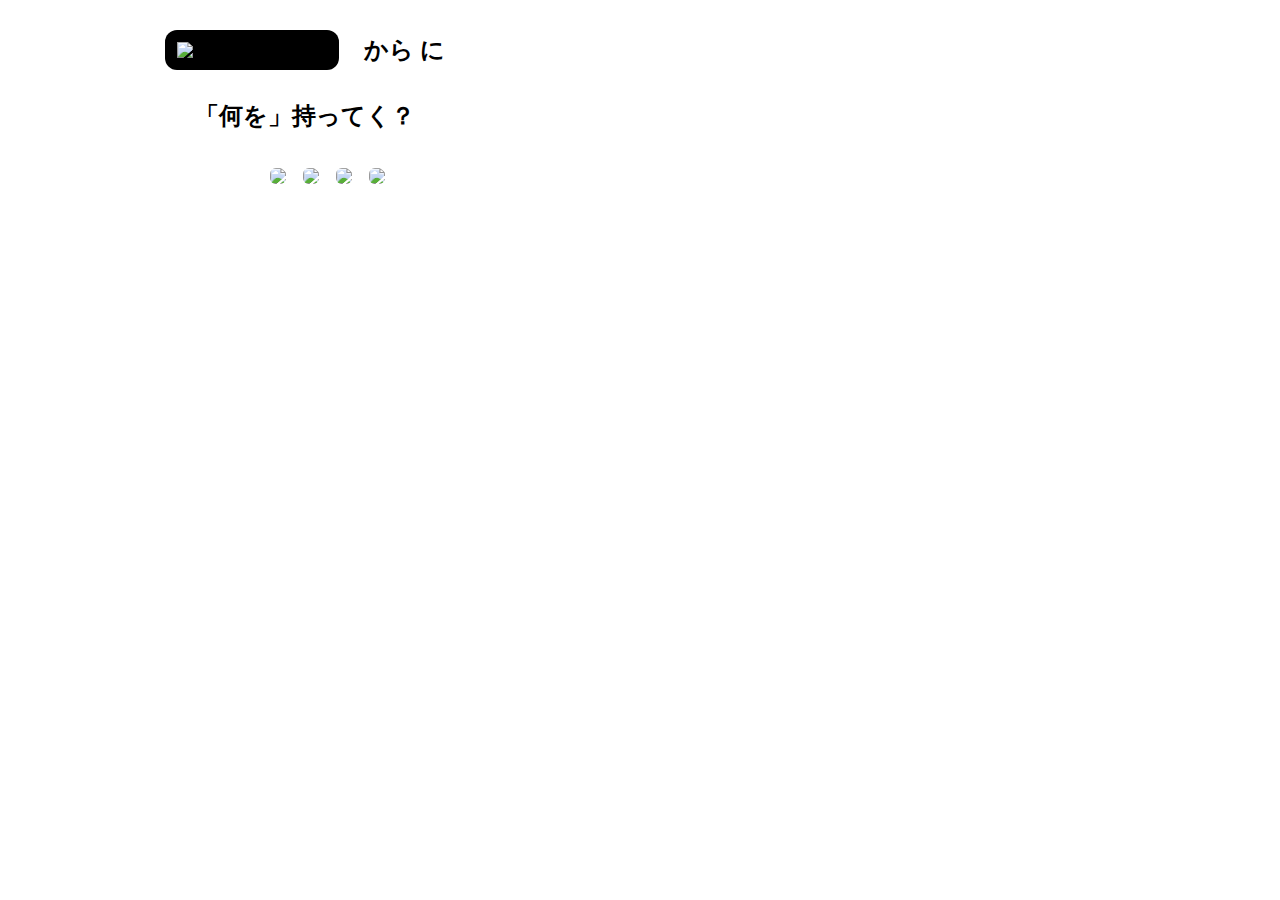
==== html/index2.html @ 521d1661 "レイアウト調整" ====
<!DOCTYPE html>
<html lang="jp">
<head>
        <meta charset="utf-8">
        <meta name="viewport" content="width=device-width, initial-scale=1">
        <meta name="keywords" content="">
        <meta name="description" content="">
        <title></title>
        <!--[if lt IE 9]>
        <script src="http://html5shiv.googlecode.com/svn/trunk/html5.js"></script>
        <![endif]-->
       <!-- <link rel="shortcut icon" href="favicon.ico"> -->
        <link rel="stylesheet" href="css/style.css">
        <script type="text/javascript" src="js/jquery-3.3.1.min.js"></script>
        <script type="text/javascript" src="js/script.js"></script>
</head>
<body>
	<div id="transport">
		<img class="star from" src="img/EarthFull.jpg">
		から
		<script>
			$('#transport').append(
				'<img class="star to" src="img/'+dest+'.jpg">');
		</script>
		に
	</div>
	<div class="item_title">「何を」持ってく？</div>
	<ul class="items">
		<li><img src="img/items/cat.png" class="item"></li>
		<li><img src="img/items/letter.png" class="item"></li>
		<li><img src="img/items/SmartPhone.png" class="item"></li>
		<li><img src="img/items/game.png" class="item"></li>
<!--		<th><img border="0" src="img/letter.png" width="100" alt="letter"><br>
		<input type="checkbox" name="riyu" value="1" checked="checked">	</th>
		<th><img border="0" src="img/SmartPhone.png" width="100" alt="SmartPhone"></th>
		<th><img border="0" src="img/game.png" width="100" alt="game"></th>-->
	</ul>
<!--	<tr>
		<th><img border="0" src="img/cat.png" width="100" alt="cat"></th>
		<th><img border="0" src="img/letter.png" width="100" alt="letter"></th>
		<th><img border="0" src="img/SmartPhone.png" width="100" alt="SmartPhone"></th>
		<th><img border="0" src="img/game.png" width="100" alt="game"></th>
	</tr>
	<tr>
		<th><img border="0" src="img/cat.png" width="100" alt="cat"></th>
		<th><img border="0" src="img/letter.png" width="100" alt="letter"></th>
		<th><img border="0" src="img/SmartPhone.png" width="100" alt="SmartPhone"></th>
		<th><img border="0" src="img/game.png" width="100" alt="game"></th>
	</tr>-->
</body>
</html>
---- html/css/style.css ----
body {
  height: 300px;
  margin: 5px;
  max-width: 600px;
  width: 100%;
}

.-btn {
   width: 100px;
}

img.item {
	max-width: 100px;
	width: 100%;
	height: auto;
	cursor:pointer;
	border-radius: 12px;
	padding: 6px;
}

img.star {
	max-width: 150px;
	width: 100%;
	height: auto;
	cursor:pointer;
	border-radius: 12px;
	padding: 12px;
	background-color: black;
}

.from {
	margin-right: 25px;
}

.to {
	margin-right: 25px;
	margin-left: 25px;
}


.active{
	background-color: red;
}

ul.items {
	display: flex;
	flex-flow: row wrap;
	justify-content: center;
	align-items: flex-start;
}

.items li {
	list-style: none;
	margin-left: 5px;
}

.items li:last-item() {
	list-style: none;
	margin-left: 0;
}

#transport {
	display: flex;
	flex-flow: row nowrap;
	justify-content: center;
	align-items: center;
	font-size: 24px;
	font-weight: bold;
	margin-top: 30px;
}

div.item_title {
	font-size: 24px;
	font-weight: bold;
	text-align: center;
	margin: 30px 0;
}
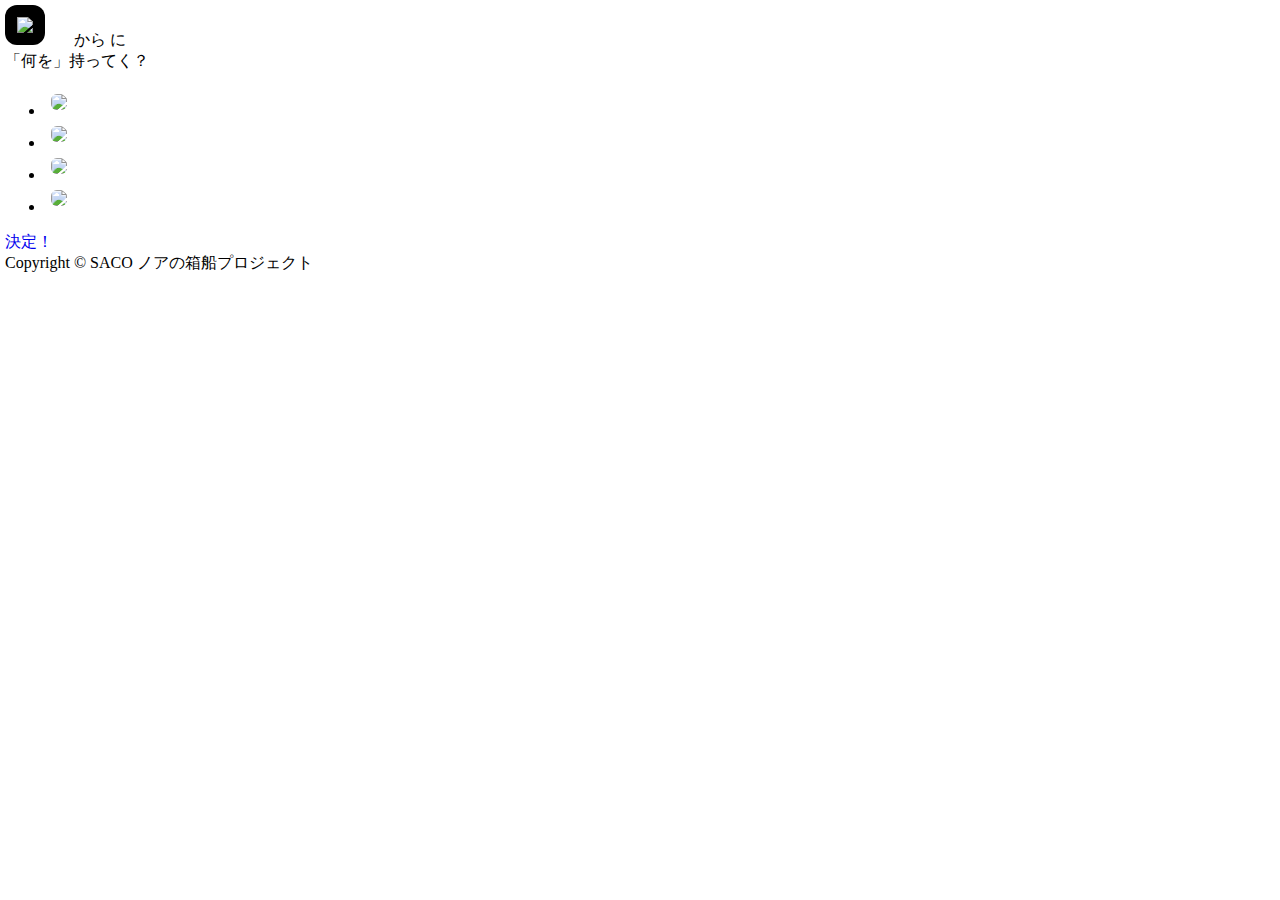
==== commit 9ec99335: "Merge master" ====
--- a/html/index2.html
+++ b/html/index2.html
@@ -30,22 +30,8 @@
 		<li><img src="img/items/letter.png" class="item"></li>
 		<li><img src="img/items/SmartPhone.png" class="item"></li>
 		<li><img src="img/items/game.png" class="item"></li>
-<!--		<th><img border="0" src="img/letter.png" width="100" alt="letter"><br>
-		<input type="checkbox" name="riyu" value="1" checked="checked">	</th>
-		<th><img border="0" src="img/SmartPhone.png" width="100" alt="SmartPhone"></th>
-		<th><img border="0" src="img/game.png" width="100" alt="game"></th>-->
 	</ul>
-<!--	<tr>
-		<th><img border="0" src="img/cat.png" width="100" alt="cat"></th>
-		<th><img border="0" src="img/letter.png" width="100" alt="letter"></th>
-		<th><img border="0" src="img/SmartPhone.png" width="100" alt="SmartPhone"></th>
-		<th><img border="0" src="img/game.png" width="100" alt="game"></th>
-	</tr>
-	<tr>
-		<th><img border="0" src="img/cat.png" width="100" alt="cat"></th>
-		<th><img border="0" src="img/letter.png" width="100" alt="letter"></th>
-		<th><img border="0" src="img/SmartPhone.png" width="100" alt="SmartPhone"></th>
-		<th><img border="0" src="img/game.png" width="100" alt="game"></th>
-	</tr>-->
+	<a href="javascript:submit();" class="buttonSubmit">決定！</a>
+	<footer>Copyright &copy; SACO ノアの箱船プロジェクト</footer>
 </body>
 </html>
--- a/html/css/style.css
+++ b/html/css/style.css
@@ -3,6 +3,10 @@
   margin: 5px;
   max-width: 600px;
   width: 100%;
+}
+
+a {
+	text-decoration: none;
 }
 
 .-btn {
@@ -42,36 +46,3 @@
 	background-color: red;
 }
 
-ul.items {
-	display: flex;
-	flex-flow: row wrap;
-	justify-content: center;
-	align-items: flex-start;
-}
-
-.items li {
-	list-style: none;
-	margin-left: 5px;
-}
-
-.items li:last-item() {
-	list-style: none;
-	margin-left: 0;
-}
-
-#transport {
-	display: flex;
-	flex-flow: row nowrap;
-	justify-content: center;
-	align-items: center;
-	font-size: 24px;
-	font-weight: bold;
-	margin-top: 30px;
-}
-
-div.item_title {
-	font-size: 24px;
-	font-weight: bold;
-	text-align: center;
-	margin: 30px 0;
-}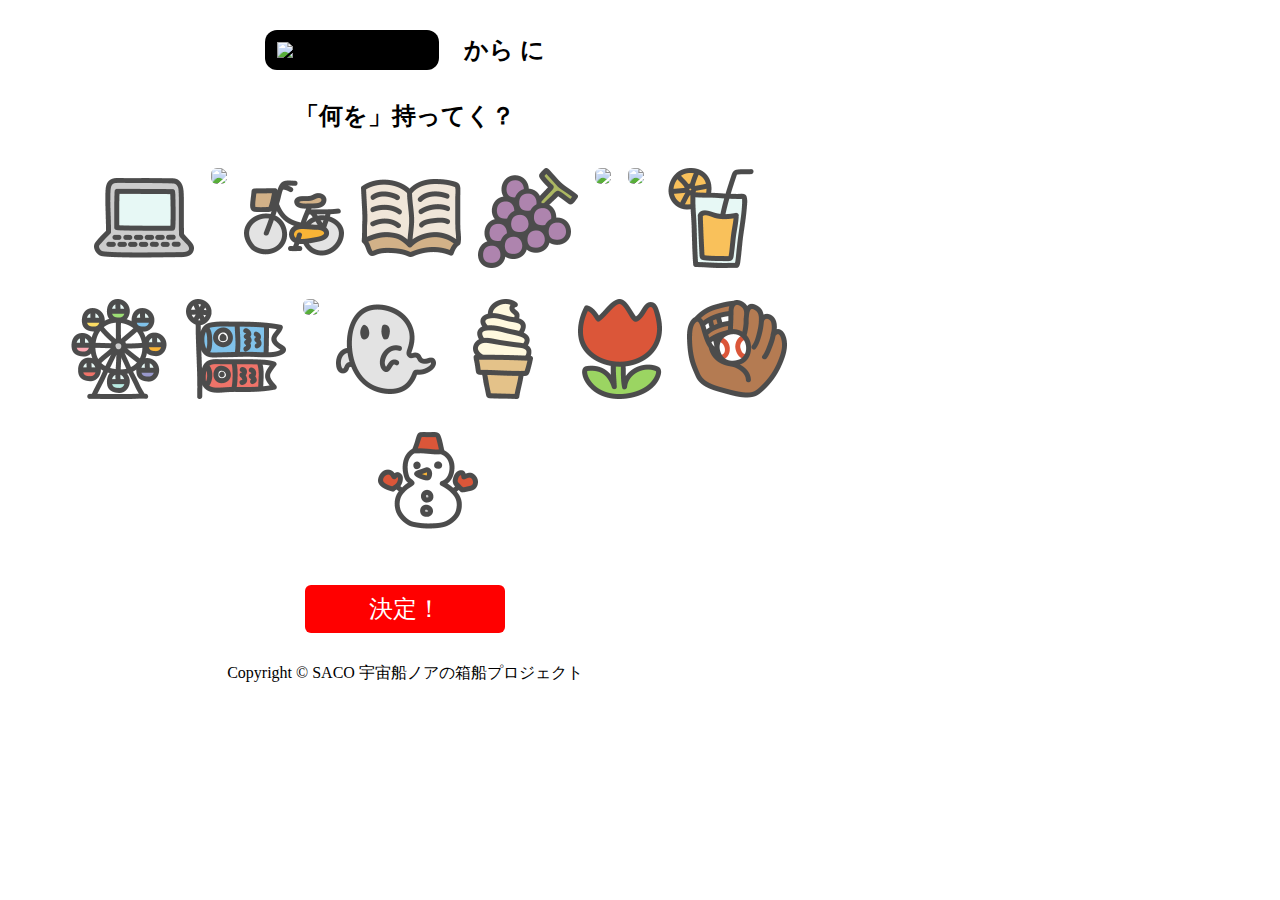
==== commit 5bae06f4: "選択結果をindex3に渡すまで。" ====
--- a/html/index2.html
+++ b/html/index2.html
@@ -20,18 +20,44 @@
 		から
 		<script>
 			$('#transport').append(
-				'<img class="star to" src="img/'+dest+'.jpg">');
+				'<img class="star to" src="img/' + dest + '">');
 		</script>
 		に
 	</div>
 	<div class="item_title">「何を」持ってく？</div>
 	<ul class="items">
+		<li><img src="img/items/PC.png" class="item"></li>
+		<li><img src="img/items/SmartPhone.png" class="item"></li>
+		<li><img src="img/items/bike.png" class="item"></li>
+		<li><img src="img/items/book.png" class="item"></li>
+		<li><img src="img/items/budo.png" class="item"></li>
 		<li><img src="img/items/cat.png" class="item"></li>
+		<li><img src="img/items/game.png" class="item"></li>
+		<li><img src="img/items/juice.png" class="item"></li>
+		<li><img src="img/items/kanransya.png" class="item"></li>
+		<li><img src="img/items/koinobori.png" class="item"></li>
 		<li><img src="img/items/letter.png" class="item"></li>
-		<li><img src="img/items/SmartPhone.png" class="item"></li>
-		<li><img src="img/items/game.png" class="item"></li>
+		<li><img src="img/items/obake.png" class="item"></li>
+		<li><img src="img/items/soft.png" class="item"></li>
+		<li><img src="img/items/tulip.png" class="item"></li>
+		<li><img src="img/items/yakyu.png" class="item"></li>
+		<li><img src="img/items/yukidaruma.png" class="item"></li>
 	</ul>
-	<a href="javascript:submit();" class="buttonSubmit">決定！</a>
-	<footer>Copyright &copy; SACO ノアの箱船プロジェクト</footer>
+	<a href="javascript:go();" class="buttonSubmit">決定！</a>
+	<footer>Copyright &copy; SACO 宇宙船ノアの箱船プロジェクト</footer>
+	<script>
+		var dest = param['dest'];
+		function go() {
+			param['success'] = "true";
+			var belongings = [];
+			$(".item.active").each(function(i, o){
+				belongings.push($(o).attr('src'));
+			});
+			param['belongings'] = belongings;
+			all_set = JSON.stringify(param);
+			window.location.href = 'index3.html?json=' + all_set;
+		}
+
+	</script>
 </body>
 </html>
--- a/html/css/style.css
+++ b/html/css/style.css
@@ -1,16 +1,12 @@
 body {
   height: 300px;
   margin: 5px;
-  max-width: 600px;
+  max-width: 800px;
   width: 100%;
 }
 
 a {
 	text-decoration: none;
-}
-
-.-btn {
-   width: 100px;
 }
 
 img.item {
@@ -46,3 +42,75 @@
 	background-color: red;
 }
 
+ul.stars,
+ul.items {
+	display: flex;
+	flex-flow: row wrap;
+	justify-content: center;
+	align-items: flex-start;
+}
+
+.stars li,
+.items li {
+	list-style: none;
+	margin-left: 5px;
+	margin-bottom: 15px;
+	text-align: center;
+}
+
+.items li:last-item() {
+	list-style: none;
+	margin-left: 0;
+}
+
+#transport {
+	display: flex;
+	flex-flow: row nowrap;
+	justify-content: center;
+	align-items: center;
+	font-size: 24px;
+	font-weight: bold;
+	margin-top: 30px;
+}
+
+div.item_title {
+	font-size: 24px;
+	font-weight: bold;
+	text-align: center;
+	margin: 30px 0;
+}
+
+.buttonSubmit {
+	display: block;
+	width: 200px;
+	height: 24px;
+	text-align: center;
+	border-radius: 6px;
+	background-color: red;
+	color: white;
+	line-height: 24px;
+	font-size: 24px;
+	padding: 12px 0;
+	margin-left: auto;
+	margin-right: auto;
+	margin-top: 30px;
+ }
+
+footer {
+ 	text-align: center;
+ 	font-size: 16px;
+ 	margin-top: 30px;
+ }
+
+h1 {
+	margin-top: 30px;
+	text-align: center;
+}
+
+.imgTitle {
+	max-width: 400px;
+	width: 100%;
+	height: auto;
+	margin-right: auto;
+	margin-left: auto;
+}
